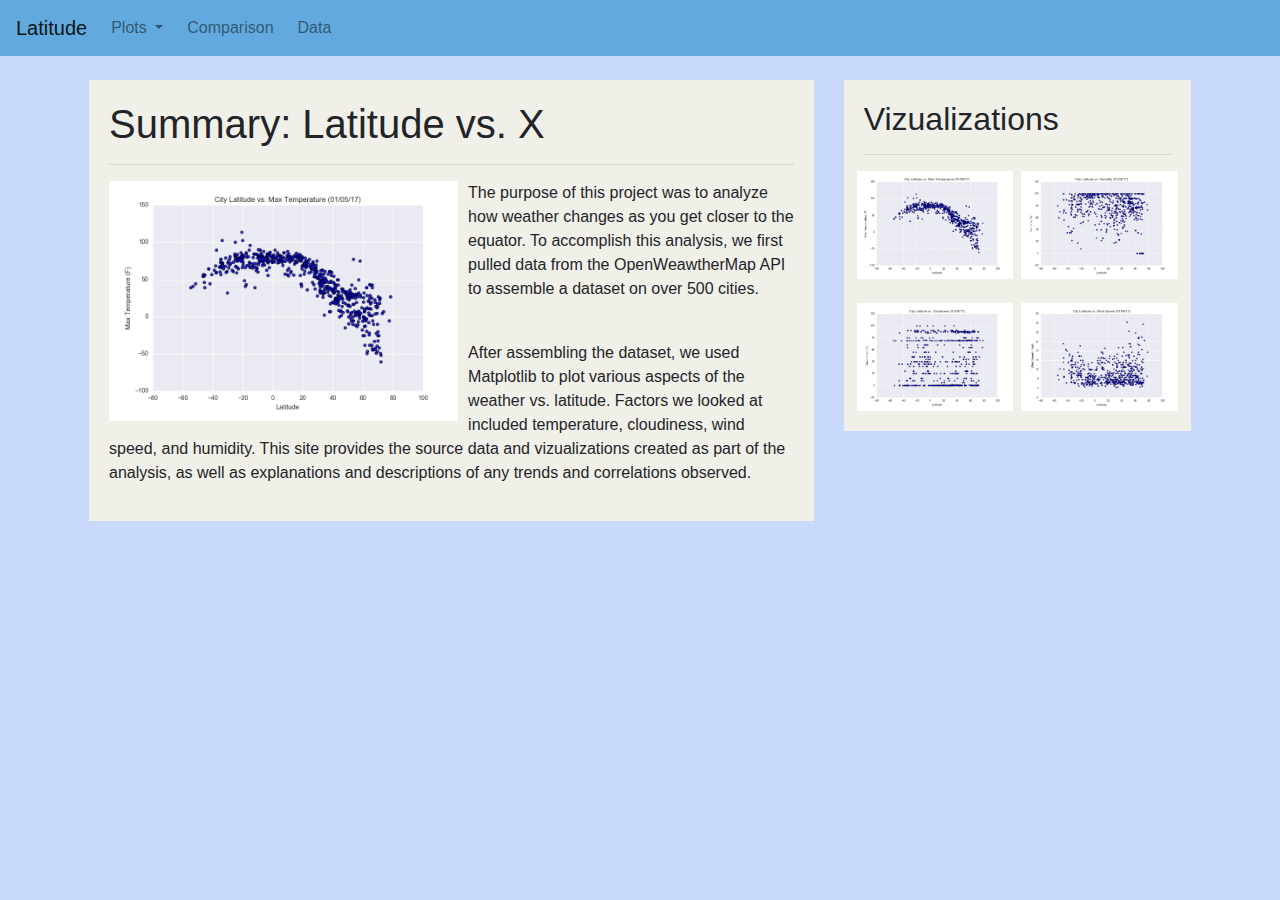
==== index.html @ 16e1700f "Commit Landing Page" ====
<html lang="en">
<head>
    <meta charset="UTF-8">
    <meta name="viewport" content="width=device-width, initial-scale=1.0">
    <meta http-equiv="X-UA-Compatible" content="ie=edge">
    <!-- Landing Page -->
    <title>Web Vizualization Dashboard (Latitude)</title>

    <!-- Import Bootstrap and style.css -->
    <link rel="stylesheet" href="https://stackpath.bootstrapcdn.com/bootstrap/4.3.1/css/bootstrap.min.css" integrity="sha384-ggOyR0iXCbMQv3Xipma34MD+dH/1fQ784/j6cY/iJTQUOhcWr7x9JvoRxT2MZw1T" crossorigin="anonymous">
    
    <script src="https://code.jquery.com/jquery-3.3.1.slim.min.js" integrity="sha384-q8i/X+965DzO0rT7abK41JStQIAqVgRVzpbzo5smXKp4YfRvH+8abtTE1Pi6jizo" crossorigin="anonymous"></script>
    <script src="https://cdnjs.cloudflare.com/ajax/libs/popper.js/1.14.7/umd/popper.min.js" integrity="sha384-UO2eT0CpHqdSJQ6hJty5KVphtPhzWj9WO1clHTMGa3JDZwrnQq4sF86dIHNDz0W1" crossorigin="anonymous"></script>
    <script src="https://stackpath.bootstrapcdn.com/bootstrap/4.3.1/js/bootstrap.min.js" integrity="sha384-JjSmVgyd0p3pXB1rRibZUAYoIIy6OrQ6VrjIEaFf/nJGzIxFDsf4x0xIM+B07jRM" crossorigin="anonymous"></script>
    
    <link rel="stylesheet" href="style.css">
    <style>img {
            float: left;
    }</style>
</head>

<body style = "background-color:rgb(201, 217, 252)">
    <!-- Navigation Bar -->
    <nav class="navbar navbar-expand-lg navbar-light justify-content-between" style = "background-color: #62aadd">
        <a class="navbar-brand" href="#">Latitude</a>
        <button class="navbar-toggler" type="button" data-toggle="collapse" data-target="#navbarSupportedContent" aria-controls="navbarSupportedContent" aria-expanded="false" aria-label="Toggle navigation">
            <span class="navbar-toggler-icon"></span>
        </button>

        <div class="collapse navbar-collapse" id="navbarSupportedContent">
            <ul class="navbar-nav mr-auto">
                <!-- Dropdown Menu Links to All Plots -->
                <li class="nav-item dropdown">
                    <a class="nav-link dropdown-toggle mr-2 my-rg-0" href="#" id="navbarDropdown" role="button" data-toggle="dropdown" aria-haspopup="true" aria-expanded="false">
                        Plots
                    </a>
                    <div class="dropdown-menu" aria-labelledby="navbarDropdown">
                        <a class="dropdown-item" href="#">Cloudiness</a>
                        <div class="dropdown-divider"></div>
                        <a class="dropdown-item" href="#">Humidity</a>
                        <div class="dropdown-divider"></div>
                        <a class="dropdown-item" href="#">Max Temperature</a>
                        <div class="dropdown-divider"></div>
                        <a class="dropdown-item" href="#">Wind Speed</a>
                    </div>
                </li>

                <!-- Link to Comparison Page -->
                <li class="nav-item mr-2 my-rg-0">
                    <a class="nav-link" href="#">Comparison</a>
                </li>
                
                <!-- Link to Data Page -->
                <li class="nav-item mr-2 my-rg-0">
                    <a class="nav-link" href="#">Data</a>
                </li>
            </ul>
        </div>
    </nav>
    <br>
    <!-- Content -->
    <div class="container">
        <div class="row">
            <!-- Summary -->
            <div class="col-lg-8">
                <div class="box" style = "background-color: rgb(241, 240, 232)">
                    <h1>Summary: Latitude vs. X</h1>
                    <hr>
                    <p> <img src="./Resources/assets/images/Fig1.png" alt="Max_Temp" height="240" style="margin-right:10px;"> The purpose of this project was to analyze how weather changes as you get closer to the equator. To accomplish this analysis, we first pulled data from the OpenWeawtherMap API to assemble a dataset on over 500 cities.</p>
                    <br>
                    <p>After assembling the dataset, we used Matplotlib to plot various aspects of the weather vs. latitude. Factors we looked at included temperature, cloudiness, wind speed, and humidity. This site provides the source data and vizualizations created as part of the analysis, as well as explanations and descriptions of any trends and correlations observed.</p>
                </div>
            </div>
            <!-- Vizualizations that link to each plot page -->
            <div class="col-lg-4">
                <div class="box" style = "background-color: rgb(241, 240, 232)">
                    <h2>Vizualizations</h2>
                    <hr>
                    <div class="row">
                        <div class="column">
                            <a href="#">
                                <img src="./Resources/assets/images/Fig1.png" alt="Max_Temp" width = 100%>
                            </a>
                        </div>
                        <div class="column">
                            <a href='#'>
                            <img src="./Resources/assets/images/Fig2.png" alt="Humidity" width = 100% >
                            </a>
                        </div>
                    </div>
                    <br>
                    <div class="row">
                        <div class="column">
                            <a href='#'>
                            <img src="./Resources/assets/images/Fig3.png" alt="Cloudiness" width = 100%>
                            </a>
                        </div>
                        <div class="column">
                            <a href='#'>
                            <img src="./Resources/assets/images/Fig4.png" alt="WindSpeed" width = 100% >
                            </a>
                        </div>
                    </div>
                </div>
            </div>
        </div>
    </div>
</body>
</html>
---- style.css ----
.box {
    padding: 20px;
    overflow: auto;
  }
  
.img {float:left;
    max-width: width 100%;
}

.clearfix { overflow:auto;
}

.row {
    display: flex;
    flex-wrap: wrap;
    padding: 0 4px;
  }
  
  .column {
    flex: 50%;
    max-width: 50%;
    padding: 0 4px;
  }
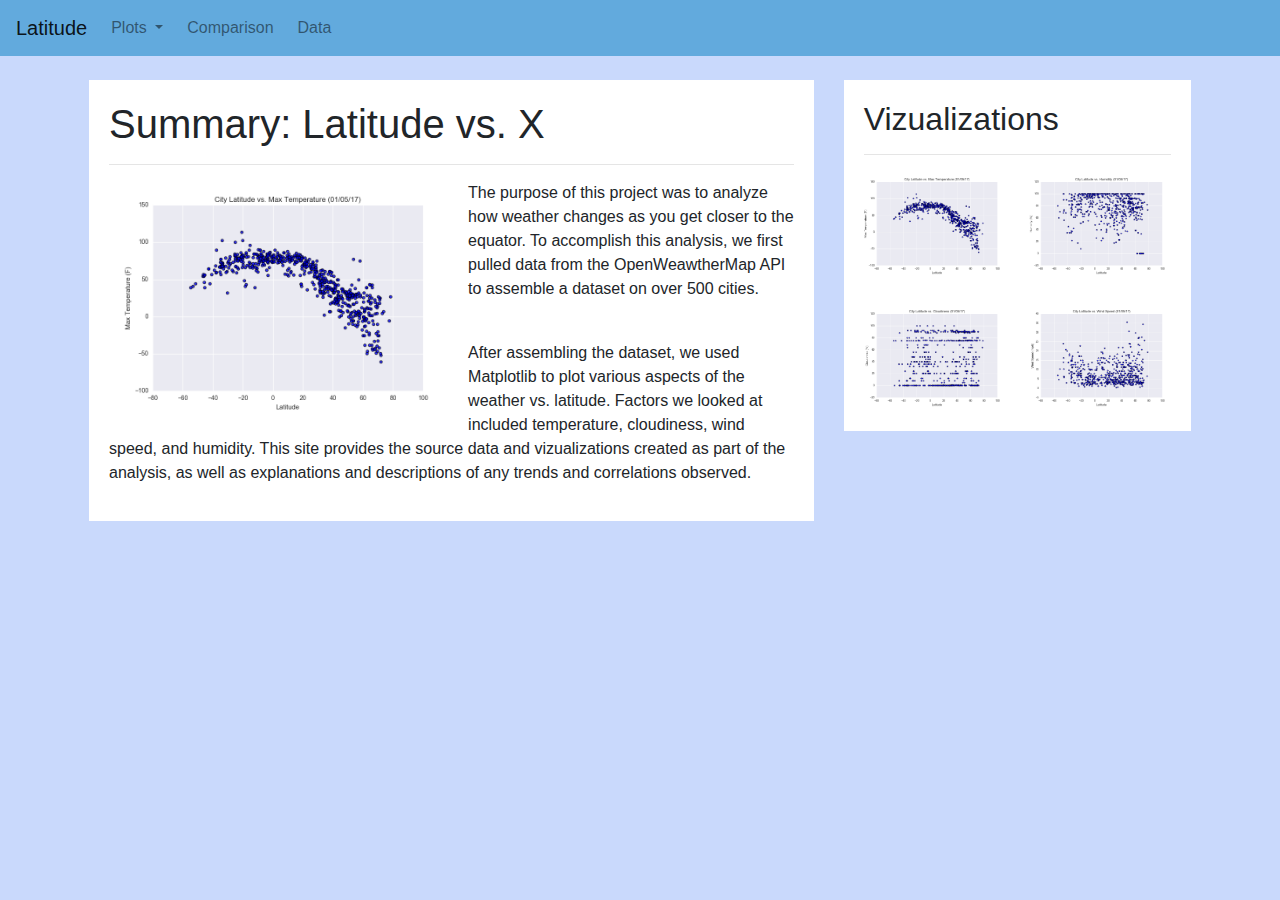
==== commit 89ccf6db: "Update links in visualizations for index.html" ====
--- a/index.html
+++ b/index.html
@@ -22,7 +22,7 @@
 <body style = "background-color:rgb(201, 217, 252)">
     <!-- Navigation Bar -->
     <nav class="navbar navbar-expand-lg navbar-light justify-content-between" style = "background-color: #62aadd">
-        <a class="navbar-brand" href="#">Latitude</a>
+        <a class="navbar-brand" href="./index.html">Latitude</a>
         <button class="navbar-toggler" type="button" data-toggle="collapse" data-target="#navbarSupportedContent" aria-controls="navbarSupportedContent" aria-expanded="false" aria-label="Toggle navigation">
             <span class="navbar-toggler-icon"></span>
         </button>
@@ -35,24 +35,24 @@
                         Plots
                     </a>
                     <div class="dropdown-menu" aria-labelledby="navbarDropdown">
-                        <a class="dropdown-item" href="#">Cloudiness</a>
+                        <a class="dropdown-item" href="./plot-cloud.html">Cloudiness</a>
                         <div class="dropdown-divider"></div>
-                        <a class="dropdown-item" href="#">Humidity</a>
+                        <a class="dropdown-item" href="./plot-hum.html">Humidity</a>
                         <div class="dropdown-divider"></div>
-                        <a class="dropdown-item" href="#">Max Temperature</a>
+                        <a class="dropdown-item" href="./plot-temp.html">Max Temperature</a>
                         <div class="dropdown-divider"></div>
-                        <a class="dropdown-item" href="#">Wind Speed</a>
+                        <a class="dropdown-item" href="./plot-wind.html">Wind Speed</a>
                     </div>
                 </li>
 
                 <!-- Link to Comparison Page -->
                 <li class="nav-item mr-2 my-rg-0">
-                    <a class="nav-link" href="#">Comparison</a>
+                    <a class="nav-link" href="./comparison.html">Comparison</a>
                 </li>
                 
                 <!-- Link to Data Page -->
                 <li class="nav-item mr-2 my-rg-0">
-                    <a class="nav-link" href="#">Data</a>
+                    <a class="nav-link" href="./data.html">Data</a>
                 </li>
             </ul>
         </div>
@@ -63,7 +63,7 @@
         <div class="row">
             <!-- Summary -->
             <div class="col-lg-8">
-                <div class="box" style = "background-color: rgb(241, 240, 232)">
+                <div class="box" style = "background-color: white">
                     <h1>Summary: Latitude vs. X</h1>
                     <hr>
                     <p> <img src="./Resources/assets/images/Fig1.png" alt="Max_Temp" height="240" style="margin-right:10px;"> The purpose of this project was to analyze how weather changes as you get closer to the equator. To accomplish this analysis, we first pulled data from the OpenWeawtherMap API to assemble a dataset on over 500 cities.</p>
@@ -73,17 +73,17 @@
             </div>
             <!-- Vizualizations that link to each plot page -->
             <div class="col-lg-4">
-                <div class="box" style = "background-color: rgb(241, 240, 232)">
+                <div class="box" style = "background-color: white">
                     <h2>Vizualizations</h2>
                     <hr>
                     <div class="row">
                         <div class="column">
-                            <a href="#">
+                            <a href="./plot-temp.html">
                                 <img src="./Resources/assets/images/Fig1.png" alt="Max_Temp" width = 100%>
                             </a>
                         </div>
                         <div class="column">
-                            <a href='#'>
+                            <a href='./plot-hum.html'>
                             <img src="./Resources/assets/images/Fig2.png" alt="Humidity" width = 100% >
                             </a>
                         </div>
@@ -91,12 +91,12 @@
                     <br>
                     <div class="row">
                         <div class="column">
-                            <a href='#'>
+                            <a href='./plot-cloud.html'>
                             <img src="./Resources/assets/images/Fig3.png" alt="Cloudiness" width = 100%>
                             </a>
                         </div>
                         <div class="column">
-                            <a href='#'>
+                            <a href='./plot-wind.html'>
                             <img src="./Resources/assets/images/Fig4.png" alt="WindSpeed" width = 100% >
                             </a>
                         </div>
--- a/style.css
+++ b/style.css
@@ -16,7 +16,7 @@
     padding: 0 4px;
   }
   
-  .column {
+.column {
     flex: 50%;
     max-width: 50%;
     padding: 0 4px;
